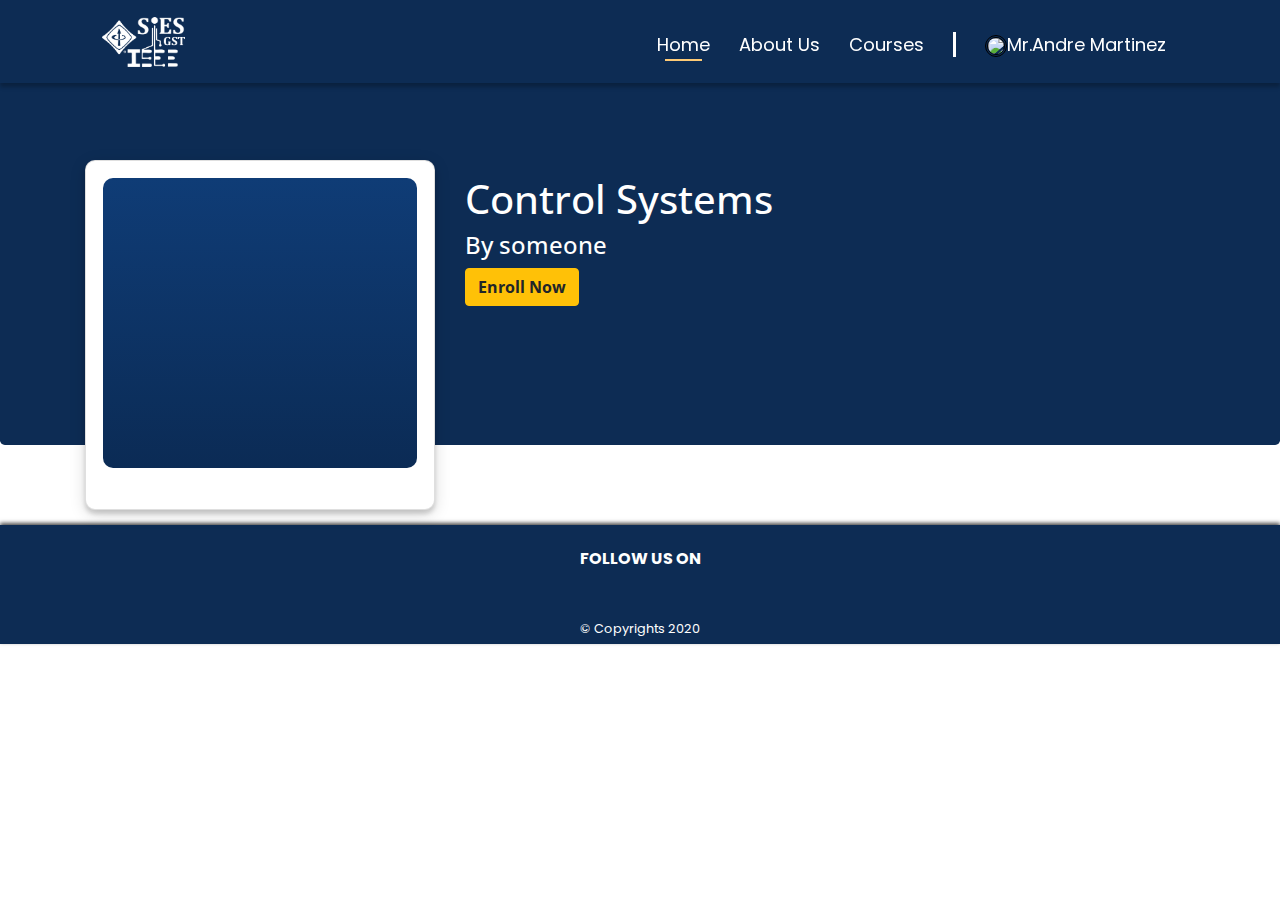
==== course_info.html @ b612dcad "navbar and header" ====
<!DOCTYPE html>
<html>
<head>
    <title>Welcome to IEEE SIESGST</title>

    <!-- Meta tag Keywords -->
    <meta name="viewport" content="width=device-width, initial-scale=1">
    <meta charset="UTF-8" />
    <meta name="description" content="Official website of IEEE student chapter of SIES GST, Navi Mumbai.">
    <meta name="keywords" content="IEEE, ieee, sies, gst, siesgst, official, student, website, home">
    <meta name="author" content="IEEE SIES GST Student Chapter">

    <!--whatsapp and fb-->
    <meta property="og:title" content="IEEE SIES GST" />
    <meta property="og:description" content="Official website of IEEE student chapter of SIES GST, Navi Mumbai." />
    <meta property="og:url" content="https://ieeesiesgst.co.in" />
    <meta property="og:type" content="website" />
    <meta property="og:image" content="https://ieeesiesgst.co.in/images/ieeeicon.png" />
    <meta property="og:image:type" content="image/png" />
    <meta property="og:image:width" content="512" />
    <meta property="og:image:height" content="512" />
    <meta property="og:image:alt" content="IEEE SIES GST" />

    <!--twitter-->
    <meta property="twitter:card" content="summary_large_image" />
    <meta property="twitter:title" content="IEEE SIES GST" />
    <meta property="twitter:description" content="Official website of IEEE student chapter of SIES GST, Navi Mumbai." />
    <meta property="twitter:image" content="https://ieeesiesgst.co.in/images/ieeeicon.png" />

    <!-- Chrome, Firefox OS and Opera -->
    <meta name="theme-color" content="#000">
    <!-- Windows Phone -->
    <meta name="msapplication-navbutton-color" content="#000">
    <!-- iOS Safari -->
    <meta name="apple-mobile-web-app-status-bar-style" content="#000">

    <!-- //Meta tag Keywords -->
    
    <!-- Bootstrap -->
    <!-- CSS only -->
    <link rel="stylesheet" href="https://stackpath.bootstrapcdn.com/bootstrap/4.5.2/css/bootstrap.min.css" integrity="sha384-JcKb8q3iqJ61gNV9KGb8thSsNjpSL0n8PARn9HuZOnIxN0hoP+VmmDGMN5t9UJ0Z" crossorigin="anonymous">

    <!-- JS, Popper.js, and jQuery -->
    <script src="https://code.jquery.com/jquery-3.5.1.min.js" integrity="sha256-9/aliU8dGd2tb6OSsuzixeV4y/faTqgFtohetphbbj0=" crossorigin="anonymous"></script>
    <script src="https://cdn.jsdelivr.net/npm/popper.js@1.16.1/dist/umd/popper.min.js" integrity="sha384-9/reFTGAW83EW2RDu2S0VKaIzap3H66lZH81PoYlFhbGU+6BZp6G7niu735Sk7lN" crossorigin="anonymous"></script>
    <script src="https://stackpath.bootstrapcdn.com/bootstrap/4.5.2/js/bootstrap.min.js" integrity="sha384-B4gt1jrGC7Jh4AgTPSdUtOBvfO8shuf57BaghqFfPlYxofvL8/KUEfYiJOMMV+rV" crossorigin="anonymous"></script>

    <!-- CSS -->
    <link rel="stylesheet" href="css/style.css">
    
    <!-- Google Fonts -->
    <link href="https://fonts.googleapis.com/css2?family=Open+Sans:ital,wght@0,300;0,400;0,600;0,700;1,300;1,400;1,600;1,700&family=Poppins:ital,wght@0,300;0,400;0,500;0,600;0,700;1,300;1,400;1,500;1,600;1,700&display=swap" rel="stylesheet">

    <!-- FontAwesome -->
    <link rel="stylesheet" href="https://use.fontawesome.com/releases/v5.14.0/css/all.css" integrity="sha384-HzLeBuhoNPvSl5KYnjx0BT+WB0QEEqLprO+NBkkk5gbc67FTaL7XIGa2w1L0Xbgc" crossorigin="anonymous">

    <link rel="shortcut icon" href="images/favicon.png">
    <link rel="icon" href="images/favicon.png">
    <link rel="apple-touch-icon" href="images/apple-touch-icon.png">


    <script type="text/javascript">
        
        function menu(){

            let x = document.getElementById("navbar");

            if(x.style.maxHeight == '60px' || x.style.maxHeight == '' || x.style.height == '60px'){
                x.style.maxHeight = " 1000px";
                document.getElementById('bar1').style.transform = 'rotate(-45deg) translate(-3px,7px)';
                document.getElementById('bar3').style.transform = 'rotate(45deg) translate(-3px,-7px)';
                document.getElementById('bar2').style.opacity = '0';
                document.getElementById('notnav').style.display = 'block';
                setTimeout(function() {
                    x.style.transition = '';
                    x.style.transition = '0.5s cubic-bezier(0, 1, 0, 1)';
                }, 500);
            }
            else
            {
                x.style.maxHeight = "60px";
                document.getElementById('bar1').style.transform = 'rotate(0deg) translate(0px,0px)';
                document.getElementById('bar3').style.transform = 'rotate(0deg) translate(0px,0px)';
                document.getElementById('bar2').style.opacity = '1';
                document.getElementById('notnav').style.display = 'none';
                setTimeout(function() {
                    x.style.transition = '';
                    x.style.transition = '1s ease-in;';
                }, 500);
            }
        }

        function navchange() {
            if(window.innerWidth > 850 && window.scrollY > 2)
            {
                document.getElementById('nav-logo-image').style.marginTop = '13px';
                document.getElementById('nav-logo-image').style.height = '44px';
                document.getElementById('navbar-ul').style.marginTop = '20px';
                document.getElementById('navbar').style.height = '70px';
            }

            else if(window.innerWidth > 850 && window.scrollY <= 2)
            {
                document.getElementById('nav-logo-image').style.marginTop = '17px';
                document.getElementById('nav-logo-image').style.height = '50px';
                document.getElementById('navbar-ul').style.marginTop = '29px';
                document.getElementById('navbar').style.height = '83px';
            }

            else
            {
                document.getElementById('nav-logo-image').style.marginTop = '10px';
                document.getElementById('nav-logo-image').style.height = '40px';
                document.getElementById('navbar-ul').style.marginTop = '60px';
                document.getElementById('navbar').style.height = 'auto';
            }
        }

    </script>
    

</head>
<body>

    
    <nav class="position-fixed topnav" id="navbar">

        <div class="nav-logo position-absolute">
            <a href="#"><img src="images/IEEE SIESGST_Certificate Logo Vector.png" class="nav-logo-img" id="nav-logo-image" alt=""></a>
        </div>

        <div class="toggle-bars position-absolute" onclick="menu();">
            <div class="bar-1 bar" id="bar1"></div>
            <div class="bar-2 bar" id="bar2"></div>
            <div class="bar-3 bar" id="bar3"></div>
        </div>

        <ul class="navbar-ul mb-0" id="navbar-ul">
            <a href="#" class="navbar-link">
                <li class="navbar-list active"><div class="navbar-link-text d-inline">Home</div></li>
            </a>
            <a href="#" class="navbar-link">
                <li class="navbar-list"><div class="navbar-link-text d-inline">About Us</div></li>
            </a>
            <a href="#" class="navbar-link">
                <li class="navbar-list"><div class="navbar-link-text d-inline">Courses</div></li>
            </a>
            <a href="#" class="navbar-link">
                <li><div class="navbar-link-text d-inline vl"></div></li>
            </a>
            <a href="#" class="navbar-link">
                <li><div class="navbar-link-text d-inline">
                  <img src="https://encrypted-tbn0.gstatic.com/images?q=tbn%3AANd9GcRTnzkDj_OvBuG3d4sueuTlFpYsJffnFhHHXA&usqp=CAU"
                  class="rounded-circle">Mr.Andre Martinez</div>
                </li>
            </a> 
        </ul>

    </nav>

    <header class="jumbotron">
        <div class="container">
            <div class="row row-header">
                <div class="col-sm-4 col-5">
                    <card class="card">
                        <div class="card-body"></div>
                    </card>
                </div>
                <div class="col-sm-8 col-7 content">
                    <h1>Control Systems</h1>
                    <h4>By someone</h4>
                    <button class="btn btn-warning"><strong>Enroll Now</strong></button>
                  </div>
            </div>
        </div>
    </header>
    <br>
    <br>

    <div id="notnav" class="position-fixed h-100 w-100" onclick="menu();"></div>




    


<!-- Footer -->

<footer class="footer">
  <div class="container">
      
    <h6 class="text-center text-white pt-4"><b>FOLLOW US ON</b></h6>  
    <div class="row  Footericons justify-content-center">
        <a href="#"><i class="footer-icons fab fa-linkedin mr-3"></i></a>
        <a href="#"><i class="footer-icons fab fa-youtube mr-3"></i></a>
        <a href="#"><i class="footer-icons fab fa-instagram mr-3"></i></a>
        <a href="#"><i class="footer-icons fab fa-facebook mr-3"></i></a>
        <a href="#"><i class="footer-icons fab fa-github mr-3"></i></a>
        
    </div>
    <div class="text-center pt-3 pb-1"><small class="text-white">&copy; Copyrights 2020</small></div>
</div>

 <!-- Code by Mrunal -->


</footer>

<!-- //Footer -->


<script>

window.onresize = function() {
    let x = document.getElementById("navbar");
    navchange();
    if(window.innerWidth > 850)
    {
        x.style.maxHeight = "1000px";
        document.getElementById('bar1').style.transform = 'rotate(0deg) translate(0px,0px)';
        document.getElementById('bar3').style.transform = 'rotate(0deg) translate(0px,0px)';
        document.getElementById('bar2').style.opacity = '1';
        document.getElementById('notnav').style.display = 'none';
    }
    else
    {
        x.style.maxHeight = "60px";
        document.getElementById('bar1').style.transform = 'rotate(0deg) translate(0px,0px)';
        document.getElementById('bar3').style.transform = 'rotate(0deg) translate(0px,0px)';
        document.getElementById('bar2').style.opacity = '1';
        document.getElementById('notnav').style.display = 'none';
    }
};

window.onscroll = function() {
    navchange();
}


</script>

</body>
</html>
---- css/style.css ----
body
{
	top: 0;
	left: 0;
	scroll-behavior: smooth;
	margin: 0;
	font-size: 100%;
	font-family: 'Poppins', sans-serif;
	background: #fff;
}

/*Navbar*/
  .topnav {
    height: 83px;
    top: 0;
    left: 0;
    background: #0D2C54;
    width: 100%;
    z-index: 1000;
    overflow: hidden;
    transition: 0.5s ease-in-out;
    font-family: 'Poppins', sans-serif;
    box-shadow: 0px 4px 4px rgba(0,0,0,0.25);
  }

  .nav-logo {
    left: 8%;
  }

  .nav-logo a:focus
  {
    outline: none;
    border: none;
  }

  .nav-logo-img {
    height: 50px;
    margin-top: 17px;
    width: auto;
    transition: 0.5s ease-in-out;
  }

  .toggle-bars {
    width: 25px;
    right: 8%;
    margin-top: 22px;
    display: none;
  }

  .bar {
    height: 2px;
    margin: 5px 0;
    width: 100%;
    background: #fff;
    transition: 0.7s;
  }

  .navbar-ul {
    text-decoration: none;
    list-style: none;
    float: right;
    margin-right: 8%;
    font-size: 18px;
    margin-top: 29px;
    transition: 0.5s ease-in-out;
  }

  .navbar-link {
    display: inline-block;
    padding: 2px 12px;
    color: #fff;
    text-decoration: none;
    position: relative;
  }

  .navbar-list
  {
    position: relative;
  }

  .navbar-link-text
  {
    position: relative;
  }

  #reg-link
  {
    background: #fdca76;
    color: #0D2C54;
    margin-left: 6px;
    padding: 2px 20px;
  }

  .navbar-link:hover, .navbar-link:focus {
    color: #fff;
    text-decoration: none;
  }

  .navbar-list .navbar-link-text:after
  {
    content: '';
    position: absolute;
    height: 2px;
    width: 70%;
    background: #fdca76;
    left: 15%;
    bottom: -4px;
    transform-origin: right;
    transform: scaleX(0);
    transition: transform 0.5s;
  }

  .navbar-list.active .navbar-link-text:after
  {
    content: '';
    position: absolute;
    height: 2px;
    width: 70%;
    background: #fdca76;
    left: 15%;
    bottom: -4px;
    transform-origin: right;
    transform: scaleX(1);
    transition: 0.5s;
  }

  .navbar-link:hover .navbar-list .navbar-link-text:after
  {
    content: '';
    position: absolute;
    height: 2px;
    width: 70%;
    background: #fdca76;
    left: 15%;
    bottom: -4px;
    transform-origin: left;
    transform: scaleX(1);
  }

  #reg-link:hover .navbar-list .navbar-link-text:after
  {
    content: '';
    position: absolute;
    height: 2px;
    width: 70%;
    background: #fdca76;
    left: 15%;
    bottom: -4px;
    transform-origin: right;
    transform: scaleX(0);
    transition: transform 0.5s;
  }

  @media (max-width: 850px)
  {
    .topnav {
      height: auto;
      max-height: 60px;
      transition: 1s ease-in;
    }

    .nav-logo-img {
      margin-top: 10px;
      height: 40px;
    }

    .toggle-bars {
      margin-top: 17px;
      display: block;
      cursor: pointer;
    }

    .navbar-ul {
      width: 100%;
      margin: 60px 0 0;
      padding: 0;
      text-align: center;
    }

    .navbar-link {
      display: block;
      margin: 5px 0;
    }

    #reg-link
    {
      margin: 6px 0 10px;
      margin-left: 0;
      color: #fff;
      background: #0D2C54;
    }

    .navbar-list
    {
      padding: 5px;
    }

    #reg-list
    {
      background: #fdca76;
      color: #0D2C54;
    }
  }


  #notnav
  {
    background: rgba(0,0,0,0.7);
    z-index: 999;
    display: none;
  }
  
  /* course_info navbar*/
  .vl {
    border-left: 3px solid #ffffff;
    height: 70px;
  }
  .rounded-circle {
      height: 40px;
      width: auto;
      transition: 0.5s ease-in-out;
      border: 3px black;
      border-style: double;
  }

  /*course_info header*/

  .jumbotron {
    background: url("C:/Users/hp/Desktop/Certi_frontend/certi-frontend/images/Hero.jpg"), #0D2C54;
    width: 100%;
    height: 445px;
    background-size: cover;
    background-position: center 80%;
    background-repeat: no-repeat;
    position: relative;
    font-family: 'Open Sans', sans-serif;
    color: #ffffff;
    padding-top: 90px;
  }
  .card {
    position: relative;
    width: 100%;
    height: 350px;
    left: 0px;
    top:70px;
    border-radius: 10px;
    background-color: #ffffff;
    box-shadow: 0px 4px 4px rgba(0,0,0,0.15),0px 4px 16px rgba(0,0,0,0.15);
    z-index: 1;
  }
  .card-body {
    position: absolute;
    width: 90%;
    height: 290px;
    left: 5%;
    top: 5%;
    border-radius: 10px;
    background: linear-gradient(180deg, #0F3C76 0%,#0B2B55 100%);
  }
  .content {
    top: 85px;
  }
  .content h4 {
    color: #ffffff;
  }
  /* HEADER */
  .header{
    background: url('../images/Hero.jpg'), #0D2C54;
    width: 100%;
    height: auto;
    background-size: cover;
    background-position: center 80%;
    background-repeat: no-repeat;
    position: relative;
    font-family: 'Open Sans', sans-serif;
    color: #ffffff;
    padding-top: 90px;
  } 
  .header h1{
    margin:0;
    font-weight: 700;
  }
  .header p{
    font-size: 18px;
    padding-bottom: 10px;
    font-weight: 400;
  }
  /* h4-get started button */
  .header h4{color:black;
    font-size: 18px;
    margin: 5px;
    padding: 5px;
  }
  .get-started{
    display: flex;
    width: fit-content;
    background-color: #ffffff;
    border-radius: 5px;
    cursor: pointer;
  }
  .fa-angle-right:before{
    font-size: 28px;
    padding: 5px 10px;
    font-weight: 600;
  }
  .yellow-button{
    background-color: #fdca76;
    border: none;
    border-radius: 0 5px 5px 0;
  }
  .yellow-button:focus
  {
    outline: none;
  }


  @media screen and (max-width: 991px){
    .header{
      background-position: center;
    }
    .jumbotron{
      background-position: center;
    }
  }

  @media screen and (max-width: 850px){
    .header{
      padding-top: 70px;
    }
    .jumbotron{
      padding-top: 70px;
    }
  }
  
  @media screen and (max-width: 560px){
    .header{
      background-position: 100%;
    }
    .jumbotron{
      background-position: 100%;
    }
  }

  @media screen and (max-width: 510px){
    .header{
      background-position: 76%;
    }
    .jumbotron{
      background-position: 76%;
    }
  }

  @media screen and (max-width: 415px){
    .header{
      background-position: 73%;
    }
    .jumbotron{
      background-position: 73%;
    }
  }

  @media screen and (max-width: 383px){
    .header{
      background-position: 70%;
    }
    .jumbotron{
      background-position: 70%;
    }
  }

  @media screen and (max-width: 353px){
    .header{
      background-position: 60%;
    }
    .jumbotron{
      background-position: 60%;
    }
  }


/*Navbar End*/

/*Our Courses*/

#home-courses
{
    background: url(../images/Courses_bg.jpg);
    background-repeat: no-repeat;
    background-size: cover;
}

@media(max-width: 830px)
{
    #home-courses
    {
        background-position: 100% 100%;
    }
}

@media(max-width: 715px)
{
    #home-courses
    {
        background-position: 70% 100%;
    }
}

.home-course-div
{
    width:100%;
    height: 280px;
    overflow: hidden;
}

.home-course-scroll 
{
    height:300px; /* 40px - more place for scrollbar, is hidden under parent box */
    white-space:nowrap;
    overflow-x: scroll;
    overflow-y: hidden;
  -webkit-overflow-scrolling:touch;
  scroll-behavior: smooth;
}

.home-course-card
{
    display:inline-block;
    width:250px;
    height:250px;
    background:#fff;
    box-shadow: 2px 4px 4px rgba(0,0,0,0.25), -1px -1px 4px rgba(0,0,0,0.25);
    border-radius: 5px;
    padding: 12px;
    overflow: hidden;
    cursor: pointer;
}

.home-course-scroll .home-course-card:first-child
{
    margin-left: 60px;
}

.home-course-scroll .home-course-card:last-child
{
    margin-right: 60px;
}

.home-course-card + .home-course-card
{
    margin-left:55px
}

.home-card-img
{
    width: 226px;
    height: 150px;
    border-radius: 3px;
}

@media(max-width: 767px)
{
    .home-course-card
    {
        transform: scale(0.9);
    }

    .home-course-card + .home-course-card
    {
        margin-left:0px
    }

    .home-course-scroll .home-course-card:first-child
    {
        margin-left: 20px;
    }

    .home-course-scroll .home-course-card:last-child
    {
        margin-right: 20px;
    }
}

@media(max-width: 576px)
{
    .home-course-scroll .home-course-card:first-child
    {
        margin-left: 0px;
    }

    .home-course-scroll .home-course-card:last-child
    {
        margin-right: 0px;
    }
}

.box-bg-home-courses
{
    position: relative;
    z-index: 1;
}

.box-bg-home-courses:before
{
    content: '';
    position: absolute;
    top: -35px;
    left: -30px;
    height: 120px;
    width: 180px;
    background: url('../images/Our_courses_boxes.svg');
    background-repeat: no-repeat;
    background-size: contain;
    z-index: -1;
    opacity: 0.9;
}

@media(max-width: 567px)
{
    .box-bg-home-courses:before
    {
        left: -15px;
    }
}

.home-course-button
{
  height: 56px;
  width: 56px;
  border-radius: 28px;
  padding: 0;
  border: 1px solid #0d2c54;
  color: #0d2c54;
  font-size: 25px;
  box-shadow: 0px 0px 10px #000;
  top: 90px;
  background: #fff;
  z-index: 20;
}

@media(max-width: 576px)
{
  .home-course-button
  {
    display: none;
  }
}

.home-course-button-left
{
  left: 30px;
  display: none;
}

.home-course-button-right
{
  right: 30px;
}

.home-view-courses
{
  outline: none;
  background: #0d2c54;
  border: none;
  border-radius: 0;
}

.home-view-courses:focus
{
  outline: none;
}


/*Our Courses End*/






/*Our Mission*/

#home-our-mission {
  background-color:#0B2B55;
  background-size: cover;
  width:100%;
}

.mission-para
{
  font-size: 17px;
  color: #fff;
}

@media(max-width: 767px)
{
  .mission-para
  {
    font-size: 14px;
  }
}

.hr-p{
  height: 3px;
  margin-top: 18px;
  width: 107px;
    background: #FDCA76;
}

/*Our Mission End*/

/*Form*/
#home-form {
  width:100%;
  background-image: url("../images/Contact_bg.jpg");
  background-repeat: no-repeat;
  /*background-image: url("../Images/Contact_bg.jpg"), url("../Images/Our_courses_boxes.svg");
  background-position: left top,right top;
  background-repeat: no-repeat, no-repeat;*/
}

.suggest-txt{
  font-size:16px;
  width: 100%;
  padding: 12px 20px;
  margin: 5px 0;
  box-sizing: border-box;
  border-radius: 4px;
  resize: none;
  border: 1px solid #ccc;
}

.suggest-txt:focus
{
  box-shadow: 0px 0px 3px #0d2c54;
  outline: none;
}

.home-form-input-t{
  width: 100%;
  padding: 12px 20px;
  margin: 5px 0;
  display: inline-block;
  border: 1px solid #ccc;
  border-radius: 4px;
  box-sizing: border-box;
  font-size: 16px;
}

.home-form-input-t:focus
{
  box-shadow: 0px 0px 3px #0d2c54;
  outline: none;
}

.home-form-input-s{
 width: 27%;
  background-color: #0F3C76;
  color: white;
  margin: 8px 0;
  border: none;
  border-radius: 4px;
  cursor: pointer;
  font-size: 16px;
}


.box-bg-home-contact
{
    position: relative;
    z-index: 1;
}

.box-bg-home-contact:before
{
    content: '';
    position: absolute;
    top: -30px;
    right: -40px;
    height: 120px;
    width: 180px;
    background: url('../images/Our_courses_boxes.svg');
    background-repeat: no-repeat;
    background-size: contain;
    z-index: -1;
    opacity: 0.9;
    transform: scaleX(-1);
}

@media(max-width: 567px)
{
    .box-bg-home-contact:before
    {
        right: -15px;
    }
}
/*Form End*/

/*Footer start*/
.footer{
    background-color: #0D2C54;
    box-shadow: 0px -2px 4px rgba(0,0,0,0.7);
}

.footer-icons
{
  padding-left: 5px;
  padding-right: 5px;
  width: 10px;
  color: #fdca76;
  transition: 0.3s;
}
.footer-icons:hover{
  opacity: 0.7;
}  

/*Footer end*/

/*Profile-Courses*/

 .profile_pic {
     height: 550px;
     background-color: #0D2C54;
     background-image: url('bg.jpg');
     padding-top: 120px;
     background-size: cover;
    background-position: center 100%;
    background-repeat: no-repeat;
    position: relative;
    
     }

     .pp{
      background-image: url('pp.jpg');
      width:200px;
      height: 200px;
      border-radius: 50%;
      border: 3px solid black;
      box-shadow:0 0 10px black;
      background-size: cover;
     background-position: center 100%;
     background-repeat: no-repeat;
     position: relative;
      }

    .pp:before{
      position: absolute;
      content: '';
      height: calc(100% + 26px);
      width: calc(100% + 26px);
      border: 3px dashed white;
      top: -13px;
      left: -13px;
      border-radius: inherit;
    }

    .pp_name{
      text-align: center;
      color: white;
      font-size: 24px;
    }
   
     h4{
       color: black;
     }

/*Profile-Courses End*/


/*login-page Start*/
.login
{
  background: url("../images/login.jpg"), #0D2C54;
    width: 100%;
    height: auto;
    background-size: cover;
    background-repeat: no-repeat;
    font-family: 'Open Sans', sans-serif;
    color: #000;
    padding-top: 90px;
}

@media(max-width: 767px)
{
  .login
  {
    padding-top: 70px;
  }
}

@media(min-height: 728px)
{
  .login
  {
    padding-top:  100px;
    height: 88vh;
  }
}

@media(min-height: 728px)
{
  .login
  {
    height: 95vh;
  }
}

.forgot-pw{
  float: right;
  color: #000;
}

.login-form-input-s{
  font-weight: 600;
    width: 50%;
    background-color: #fdca76;
    color: #0d2c54;
    border: none;
    border-radius: 4px;
    font-size: 16px;
}

.cont-google{
  width: 100%;
  font-weight: 600;
  background-color: #fff;
  padding: 14px 20px;
  border: 1px solid #000;
  box-sizing: border-box;
  font-size: 16px;
}

.register-button{
  width: 100%;
  background-color: #fbdeae;
  font-weight: 600;
  color:#000;
  padding: 14px 20px;
  border: 1px solid #000;
  font-size: 16px;
  text-align: center;
}

.regnow{
    color: #0c2c53;
    text-decoration: none;
    font-weight: 600;
}

.google-signin
{
  height: 16px;
  width: auto;
  margin-top: -3px;
  padding-right: 5px;
}

.outer-box{
  background-color:#fff;
  border-radius:18px;
}

.inner-box{
  border-radius: 18px;
    border: 1px solid #fbca76;
}
.login-square{
  height: 308px;
    margin-top: 118px;
    margin-left: 89px;
}

/*login page End*/

/*Register start*/
.register{
  background: url("../images/login.jpg"), #0D2C54;
    width: 100%;
    height: auto;
    background-size: cover;
    background-repeat: no-repeat;
    font-family: 'Open Sans', sans-serif;
    color: #fff;
    padding-top: 90px;
}
.outer-box-reg{
  border-radius:18px;
background-color: #0c2c53
}
/*Register end */








/*Course info page start*/








/*//Course info page start*/
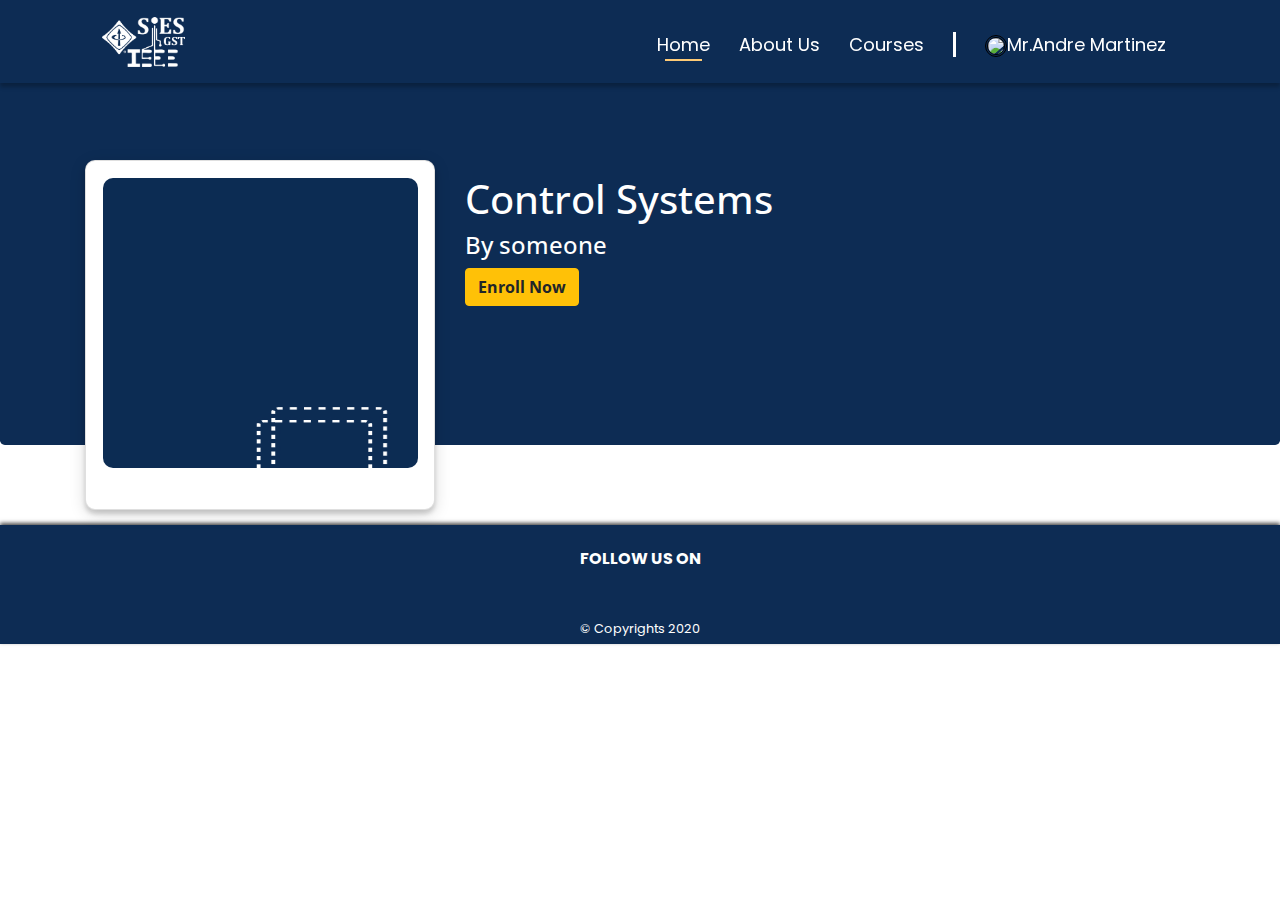
==== commit 7d053a6e: "image and responsive" ====
--- a/course_info.html
+++ b/course_info.html
@@ -161,12 +161,12 @@
     <header class="jumbotron">
         <div class="container">
             <div class="row row-header">
-                <div class="col-sm-4 col-5">
+                <div class="col-sm-7 col-md-6 col-xl-4 col-12">
                     <card class="card">
-                        <div class="card-body"></div>
+                        <div class="card-body"><img src="images/Mobile_bg.jpg"></div>
                     </card>
                 </div>
-                <div class="col-sm-8 col-7 content">
+                <div class="col-sm-5 col-xl-8 col-md-6 col-12 content">
                     <h1>Control Systems</h1>
                     <h4>By someone</h4>
                     <button class="btn btn-warning"><strong>Enroll Now</strong></button>
--- a/css/style.css
+++ b/css/style.css
@@ -239,7 +239,7 @@
   }
   .card {
     position: relative;
-    width: 100%;
+    width: 350px;
     height: 350px;
     left: 0px;
     top:70px;
@@ -248,14 +248,13 @@
     box-shadow: 0px 4px 4px rgba(0,0,0,0.15),0px 4px 16px rgba(0,0,0,0.15);
     z-index: 1;
   }
-  .card-body {
+  .card-body img {
     position: absolute;
-    width: 90%;
+    width: 315px;
     height: 290px;
     left: 5%;
     top: 5%;
     border-radius: 10px;
-    background: linear-gradient(180deg, #0F3C76 0%,#0B2B55 100%);
   }
   .content {
     top: 85px;
@@ -319,7 +318,17 @@
       background-position: center;
     }
     .jumbotron{
-      background-position: center;
+      padding-top: 70px;
+      height: 450px;
+    }
+    .card {
+      height: 300px;
+      width: 310px;
+      top: 70px;
+    }
+    .card-body img{
+      height: 270px;
+      width: 280px;
     }
   }
 
@@ -329,15 +338,95 @@
     }
     .jumbotron{
       padding-top: 70px;
-    }
-  }
-  
+      height: 450px;
+    }
+    .card {
+      height: 260px;
+      width: 270px;
+      top: 70px;
+    }
+    .card-body img{
+      height: 230px;
+      width: 240px;
+    }
+  }
+  @media screen and (max-width: 760px){
+    .jumbotron{
+      padding-top: 70px;
+      height: 450px;
+    }
+    .card {
+      height: 250px;
+      width: 260px;
+      top: 70px;
+    }
+    .card-body img{
+      height: 220px;
+      width: 230px;
+    }
+  }
+  @media screen and (max-width: 660px){
+    .jumbotron{
+      padding-top: 70px;
+      height: 450px;
+    }
+    .card {
+      height: 230px;
+      width: 240px;
+      top: 70px;
+    }
+    .card-body img{
+      height: 205px;
+      width: 213px;
+    }
+  }
+  @media screen and (max-width: 600px){
+    .jumbotron{
+      padding-top: 70px;
+      height: 450px;
+    }
+    .card {
+      height: 230px;
+      width: 240px;
+      top: 70px;
+    }
+    .card-body img{
+      height: 205px;
+      width: 213px;
+    }
+  }
+  @media screen and (max-width: 575px){
+    .jumbotron{
+      padding-top: 70px;
+      height: 550px;
+    }
+    .card {
+      height: 230px;
+      width: 240px;
+      top: 70px;
+    }
+    .card-body img{
+      height: 205px;
+      width: 213px;
+    }
+  }
   @media screen and (max-width: 560px){
     .header{
       background-position: 100%;
     }
     .jumbotron{
-      background-position: 100%;
+      background-position: 70%;
+      padding-top: 70px;
+      height: 550px;
+    }
+    .card {
+      height: 220px;
+      width: 230px;
+      top: 30px;
+    }
+    .card-body img{
+      height: 193px;
+      width: 203px;
     }
   }
 
@@ -345,9 +434,6 @@
     .header{
       background-position: 76%;
     }
-    .jumbotron{
-      background-position: 76%;
-    }
   }
 
   @media screen and (max-width: 415px){
@@ -355,7 +441,18 @@
       background-position: 73%;
     }
     .jumbotron{
-      background-position: 73%;
+      background-position: 70%;
+      padding-top: 70px;
+      height: 550px;
+    }
+    .card {
+      height: 210px;
+      width: 220px;
+      top: 30px;
+    }
+    .card-body img{
+      height: 183px;
+      width: 193px;
     }
   }
 
@@ -365,6 +462,17 @@
     }
     .jumbotron{
       background-position: 70%;
+      padding-top: 70px;
+      height: 550px;
+    }
+    .card {
+      height: 200px;
+      width: 210px;
+      top: 30px;
+    }
+    .card-body img{
+      height: 173px;
+      width: 183px;
     }
   }
 
@@ -374,6 +482,17 @@
     }
     .jumbotron{
       background-position: 60%;
+      padding-top: 70px;
+      height: 550px;
+    }
+    .card {
+      height: 200px;
+      width: 210px;
+      top: 30px;
+    }
+    .card-body img{
+      height: 173px;
+      width: 183px;
     }
   }
 
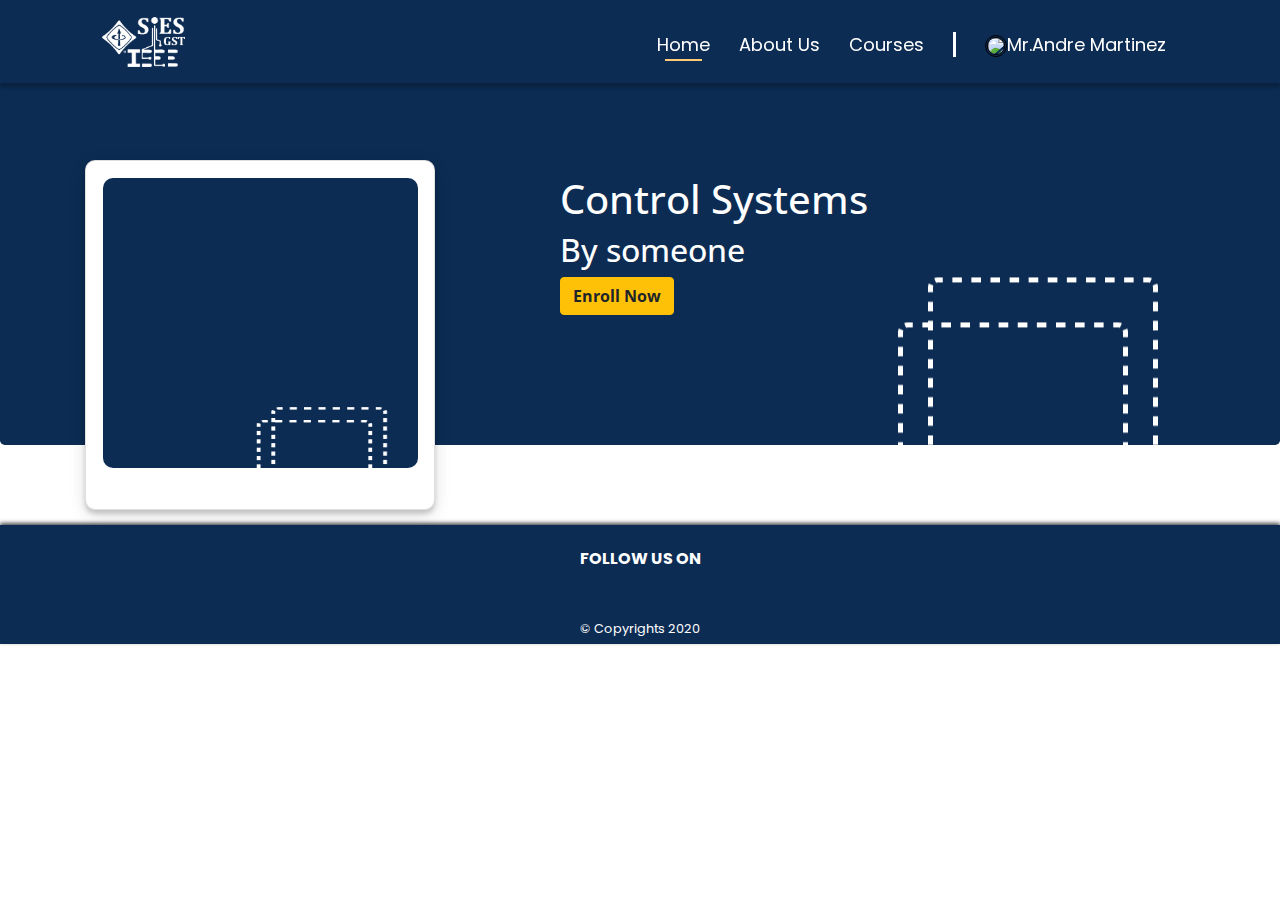
==== commit 0602f30d: "added spacing" ====
--- a/course_info.html
+++ b/course_info.html
@@ -161,14 +161,14 @@
     <header class="jumbotron">
         <div class="container">
             <div class="row row-header">
-                <div class="col-sm-7 col-md-6 col-xl-4 col-12">
+                <div class="col-sm-7 col-md-6 col-xl-5 col-l-5 col-12">
                     <card class="card">
                         <div class="card-body"><img src="images/Mobile_bg.jpg"></div>
                     </card>
                 </div>
-                <div class="col-sm-5 col-xl-8 col-md-6 col-12 content">
+                <div class="col-sm-5 col-xl-7 col-md-6 col-12 col-l-7 content">
                     <h1>Control Systems</h1>
-                    <h4>By someone</h4>
+                    <h2>By someone</h2>
                     <button class="btn btn-warning"><strong>Enroll Now</strong></button>
                   </div>
             </div>
--- a/css/style.css
+++ b/css/style.css
@@ -226,7 +226,7 @@
   /*course_info header*/
 
   .jumbotron {
-    background: url("C:/Users/hp/Desktop/Certi_frontend/certi-frontend/images/Hero.jpg"), #0D2C54;
+    background: url("../images/Hero.jpg"), #0D2C54;
     width: 100%;
     height: 445px;
     background-size: cover;
@@ -330,6 +330,9 @@
       height: 270px;
       width: 280px;
     }
+    .content{
+      left: 35px;
+    }
   }
 
   @media screen and (max-width: 850px){
@@ -395,19 +398,22 @@
       width: 213px;
     }
   }
-  @media screen and (max-width: 575px){
+  @media screen and (max-width: 575.5px){
     .jumbotron{
       padding-top: 70px;
-      height: 550px;
+      height: 533px;
     }
     .card {
       height: 230px;
       width: 240px;
-      top: 70px;
+      top: 30px;
     }
     .card-body img{
       height: 205px;
       width: 213px;
+    }
+    .content{
+      left: 0px;
     }
   }
   @media screen and (max-width: 560px){
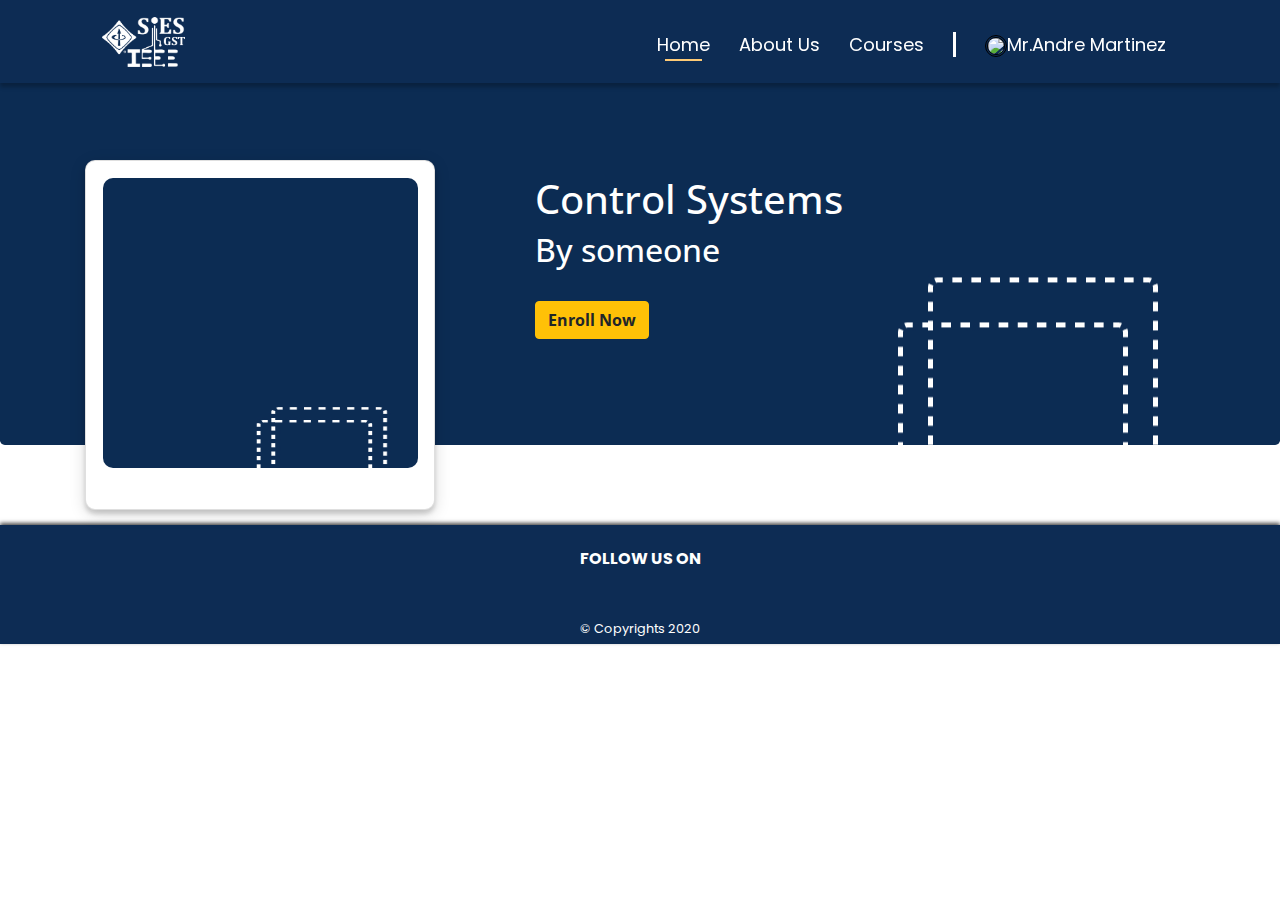
==== commit 63ce2c23: "removed some space" ====
--- a/course_info.html
+++ b/course_info.html
@@ -161,14 +161,15 @@
     <header class="jumbotron">
         <div class="container">
             <div class="row row-header">
-                <div class="col-sm-7 col-md-6 col-xl-5 col-l-5 col-12">
+                <div class="col-12 col-sm-7 col-md-6 col-xl-5 col-l-5 ">
                     <card class="card">
                         <div class="card-body"><img src="images/Mobile_bg.jpg"></div>
                     </card>
                 </div>
-                <div class="col-sm-5 col-xl-7 col-md-6 col-12 col-l-7 content">
+                <div class="col-12 col-sm-5 col-md-6 col-xl-7 col-l-7 content">
                     <h1>Control Systems</h1>
                     <h2>By someone</h2>
+                    <br class="d-none d-sm-block">
                     <button class="btn btn-warning"><strong>Enroll Now</strong></button>
                   </div>
             </div>
--- a/css/style.css
+++ b/css/style.css
@@ -258,9 +258,13 @@
   }
   .content {
     top: 85px;
+    left: -25px;
   }
   .content h4 {
     color: #ffffff;
+  }
+  .btn-warning strong{
+    top: 20px;
   }
   /* HEADER */
   .header{
@@ -331,7 +335,7 @@
       width: 280px;
     }
     .content{
-      left: 35px;
+      left: 23px;
     }
   }
 
@@ -352,6 +356,9 @@
       height: 230px;
       width: 240px;
     }
+    .content{
+      left: -5px;
+    }
   }
   @media screen and (max-width: 760px){
     .jumbotron{
@@ -382,6 +389,7 @@
       height: 205px;
       width: 213px;
     }
+    
   }
   @media screen and (max-width: 600px){
     .jumbotron{
@@ -479,6 +487,9 @@
     .card-body img{
       height: 173px;
       width: 183px;
+    }
+    .content{
+      left: 0px;
     }
   }
 
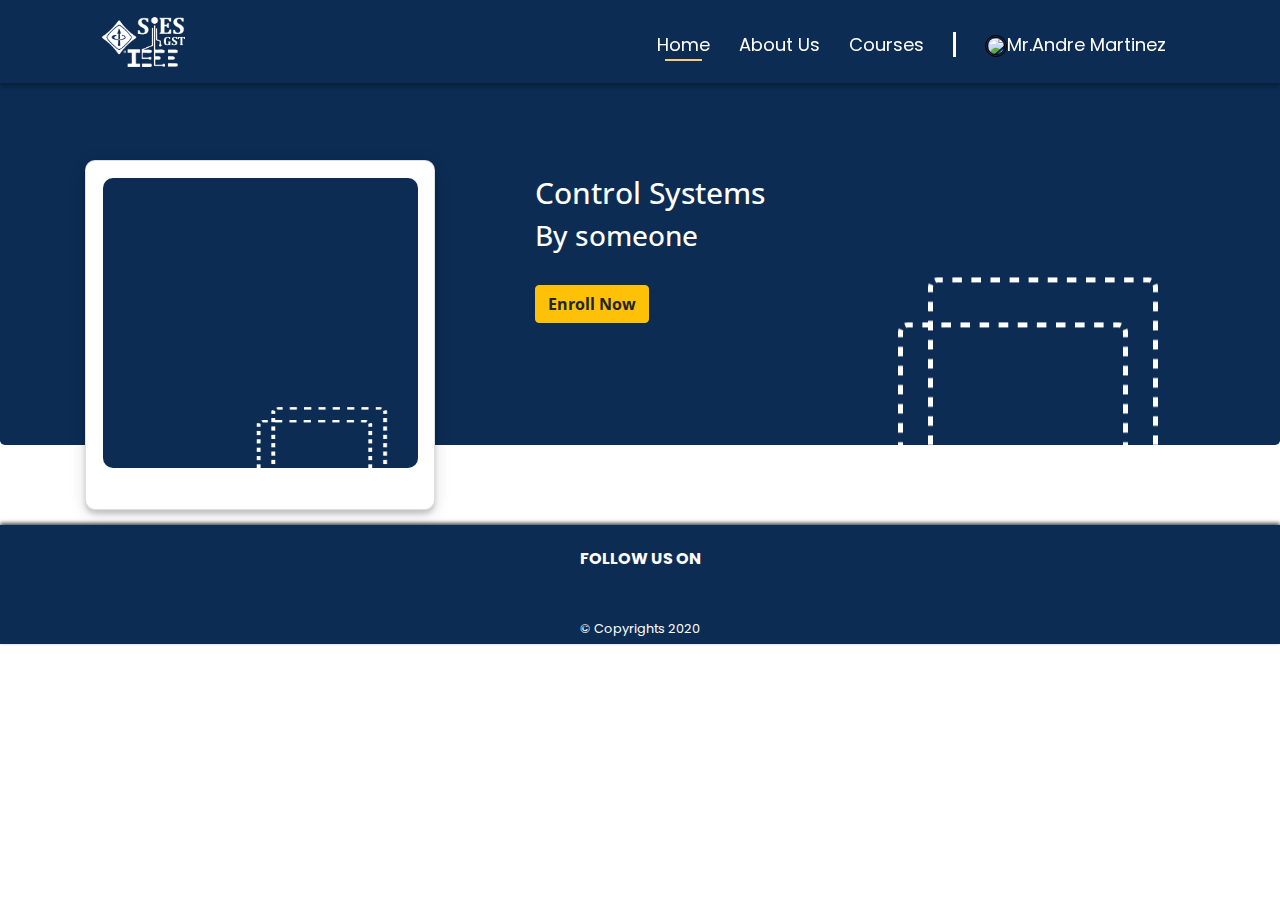
==== commit d36295d5: "unique class name-reduce fontsize" ====
--- a/course_info.html
+++ b/course_info.html
@@ -158,19 +158,19 @@
 
     </nav>
 
-    <header class="jumbotron">
+    <header class="jumbotron CourseHead">
         <div class="container">
             <div class="row row-header">
                 <div class="col-12 col-sm-7 col-md-6 col-xl-5 col-l-5 ">
-                    <card class="card">
-                        <div class="card-body"><img src="images/Mobile_bg.jpg"></div>
+                    <card class="card CourseCard">
+                        <div class="card-body"><img id="CourseImage" src="images/Mobile_bg.jpg"></div>
                     </card>
                 </div>
                 <div class="col-12 col-sm-5 col-md-6 col-xl-7 col-l-7 content">
-                    <h1>Control Systems</h1>
-                    <h2>By someone</h2>
+                    <h1 id="CourseName">Control Systems</h1>
+                    <h3 id="Author">By someone</h3>
                     <br class="d-none d-sm-block">
-                    <button class="btn btn-warning"><strong>Enroll Now</strong></button>
+                    <button class="btn btn-warning" id="enrollbtn"><strong>Enroll Now</strong></button>
                   </div>
             </div>
         </div>
--- a/css/style.css
+++ b/css/style.css
@@ -225,7 +225,7 @@
 
   /*course_info header*/
 
-  .jumbotron {
+  .CourseHead {
     background: url("../images/Hero.jpg"), #0D2C54;
     width: 100%;
     height: 445px;
@@ -237,7 +237,7 @@
     color: #ffffff;
     padding-top: 90px;
   }
-  .card {
+  .CourseCard {
     position: relative;
     width: 350px;
     height: 350px;
@@ -248,7 +248,7 @@
     box-shadow: 0px 4px 4px rgba(0,0,0,0.15),0px 4px 16px rgba(0,0,0,0.15);
     z-index: 1;
   }
-  .card-body img {
+  #CourseImage {
     position: absolute;
     width: 315px;
     height: 290px;
@@ -260,12 +260,189 @@
     top: 85px;
     left: -25px;
   }
-  .content h4 {
+  #Author{
     color: #ffffff;
   }
-  .btn-warning strong{
+  #CourseName{
+    font-size: 30px;
+  }
+  #enrollbtn{
     top: 20px;
   }
+
+  @media screen and (max-width: 991px){
+    .CourseHead{
+      padding-top: 70px;
+      height: 450px;
+    }
+    .CourseCard {
+      height: 300px;
+      width: 310px;
+      top: 70px;
+    }
+    #CourseImage{
+      height: 270px;
+      width: 280px;
+    }
+    .content{
+      left: 23px;
+    }
+  }
+
+  @media screen and (max-width: 850px){
+    .CourseHead{
+      padding-top: 70px;
+      height: 450px;
+    }
+    .CourseCard {
+      height: 260px;
+      width: 270px;
+      top: 70px;
+    }
+    #CourseImage{
+      height: 230px;
+      width: 240px;
+    }
+    .content{
+      left: -5px;
+    }
+  }
+  @media screen and (max-width: 760px){
+    .CourseHead{
+      padding-top: 70px;
+      height: 450px;
+    }
+    .CourseCard{
+      height: 250px;
+      width: 260px;
+      top: 70px;
+    }
+    #CourseImage{
+      height: 220px;
+      width: 230px;
+    }
+  }
+  @media screen and (max-width: 660px){
+    .CourseHead{
+      padding-top: 70px;
+      height: 450px;
+    }
+    .CourseCard {
+      height: 230px;
+      width: 240px;
+      top: 70px;
+    }
+    #CourseImage{
+      height: 205px;
+      width: 213px;
+    }
+    
+  }
+  @media screen and (max-width: 600px){
+    .CourseHead{
+      padding-top: 70px;
+      height: 450px;
+    }
+    .CourseCard {
+      height: 230px;
+      width: 240px;
+      top: 70px;
+    }
+    #CourseImage{
+      height: 205px;
+      width: 213px;
+    }
+  }
+  @media screen and (max-width: 575.5px){
+    .CourseHead{
+      padding-top: 70px;
+      height: 533px;
+    }
+    .CourseCard {
+      height: 230px;
+      width: 240px;
+      top: 30px;
+    }
+    #CourseImage{
+      height: 205px;
+      width: 213px;
+    }
+    .content{
+      left: 0px;
+    }
+  }
+  @media screen and (max-width: 560px){
+    .CourseHead{
+      background-position: 70%;
+      padding-top: 70px;
+      height: 550px;
+    }
+    .CourseCard  {
+      height: 220px;
+      width: 230px;
+      top: 30px;
+    }
+    #CourseImage{
+      height: 193px;
+      width: 203px;
+    }
+  }
+
+  @media screen and (max-width: 415px){
+    .CourseHead{
+      background-position: 70%;
+      padding-top: 70px;
+      height: 550px;
+    }
+    .CourseCard {
+      height: 210px;
+      width: 220px;
+      top: 30px;
+    }
+    #CourseImage{
+      height: 183px;
+      width: 193px;
+    }
+  }
+
+  @media screen and (max-width: 383px){
+    .CourseHead{
+      background-position: 70%;
+      padding-top: 70px;
+      height: 550px;
+    }
+    .CourseCard {
+      height: 200px;
+      width: 210px;
+      top: 30px;
+    }
+    #CourseImage{
+      height: 173px;
+      width: 183px;
+    }
+    .content{
+      left: 0px;
+    }
+  }
+
+  @media screen and (max-width: 353px){
+    .CourseHead{
+      background-position: 60%;
+      padding-top: 70px;
+      height: 550px;
+    }
+    .CourseCard{
+      height: 200px;
+      width: 210px;
+      top: 30px;
+    }
+    #CourseImage{
+      height: 173px;
+      width: 183px;
+    }
+  }
+
+
   /* HEADER */
   .header{
     background: url('../images/Hero.jpg'), #0D2C54;
@@ -288,6 +465,7 @@
     padding-bottom: 10px;
     font-weight: 400;
   }
+
   /* h4-get started button */
   .header h4{color:black;
     font-size: 18px;
@@ -321,127 +499,17 @@
     .header{
       background-position: center;
     }
-    .jumbotron{
-      padding-top: 70px;
-      height: 450px;
-    }
-    .card {
-      height: 300px;
-      width: 310px;
-      top: 70px;
-    }
-    .card-body img{
-      height: 270px;
-      width: 280px;
-    }
-    .content{
-      left: 23px;
-    }
   }
 
   @media screen and (max-width: 850px){
     .header{
       padding-top: 70px;
     }
-    .jumbotron{
-      padding-top: 70px;
-      height: 450px;
-    }
-    .card {
-      height: 260px;
-      width: 270px;
-      top: 70px;
-    }
-    .card-body img{
-      height: 230px;
-      width: 240px;
-    }
-    .content{
-      left: -5px;
-    }
-  }
-  @media screen and (max-width: 760px){
-    .jumbotron{
-      padding-top: 70px;
-      height: 450px;
-    }
-    .card {
-      height: 250px;
-      width: 260px;
-      top: 70px;
-    }
-    .card-body img{
-      height: 220px;
-      width: 230px;
-    }
-  }
-  @media screen and (max-width: 660px){
-    .jumbotron{
-      padding-top: 70px;
-      height: 450px;
-    }
-    .card {
-      height: 230px;
-      width: 240px;
-      top: 70px;
-    }
-    .card-body img{
-      height: 205px;
-      width: 213px;
-    }
-    
-  }
-  @media screen and (max-width: 600px){
-    .jumbotron{
-      padding-top: 70px;
-      height: 450px;
-    }
-    .card {
-      height: 230px;
-      width: 240px;
-      top: 70px;
-    }
-    .card-body img{
-      height: 205px;
-      width: 213px;
-    }
-  }
-  @media screen and (max-width: 575.5px){
-    .jumbotron{
-      padding-top: 70px;
-      height: 533px;
-    }
-    .card {
-      height: 230px;
-      width: 240px;
-      top: 30px;
-    }
-    .card-body img{
-      height: 205px;
-      width: 213px;
-    }
-    .content{
-      left: 0px;
-    }
   }
   @media screen and (max-width: 560px){
     .header{
       background-position: 100%;
     }
-    .jumbotron{
-      background-position: 70%;
-      padding-top: 70px;
-      height: 550px;
-    }
-    .card {
-      height: 220px;
-      width: 230px;
-      top: 30px;
-    }
-    .card-body img{
-      height: 193px;
-      width: 203px;
-    }
   }
 
   @media screen and (max-width: 510px){
@@ -454,62 +522,17 @@
     .header{
       background-position: 73%;
     }
-    .jumbotron{
-      background-position: 70%;
-      padding-top: 70px;
-      height: 550px;
-    }
-    .card {
-      height: 210px;
-      width: 220px;
-      top: 30px;
-    }
-    .card-body img{
-      height: 183px;
-      width: 193px;
-    }
   }
 
   @media screen and (max-width: 383px){
     .header{
       background-position: 70%;
     }
-    .jumbotron{
-      background-position: 70%;
-      padding-top: 70px;
-      height: 550px;
-    }
-    .card {
-      height: 200px;
-      width: 210px;
-      top: 30px;
-    }
-    .card-body img{
-      height: 173px;
-      width: 183px;
-    }
-    .content{
-      left: 0px;
-    }
   }
 
   @media screen and (max-width: 353px){
     .header{
       background-position: 60%;
-    }
-    .jumbotron{
-      background-position: 60%;
-      padding-top: 70px;
-      height: 550px;
-    }
-    .card {
-      height: 200px;
-      width: 210px;
-      top: 30px;
-    }
-    .card-body img{
-      height: 173px;
-      width: 183px;
     }
   }
 
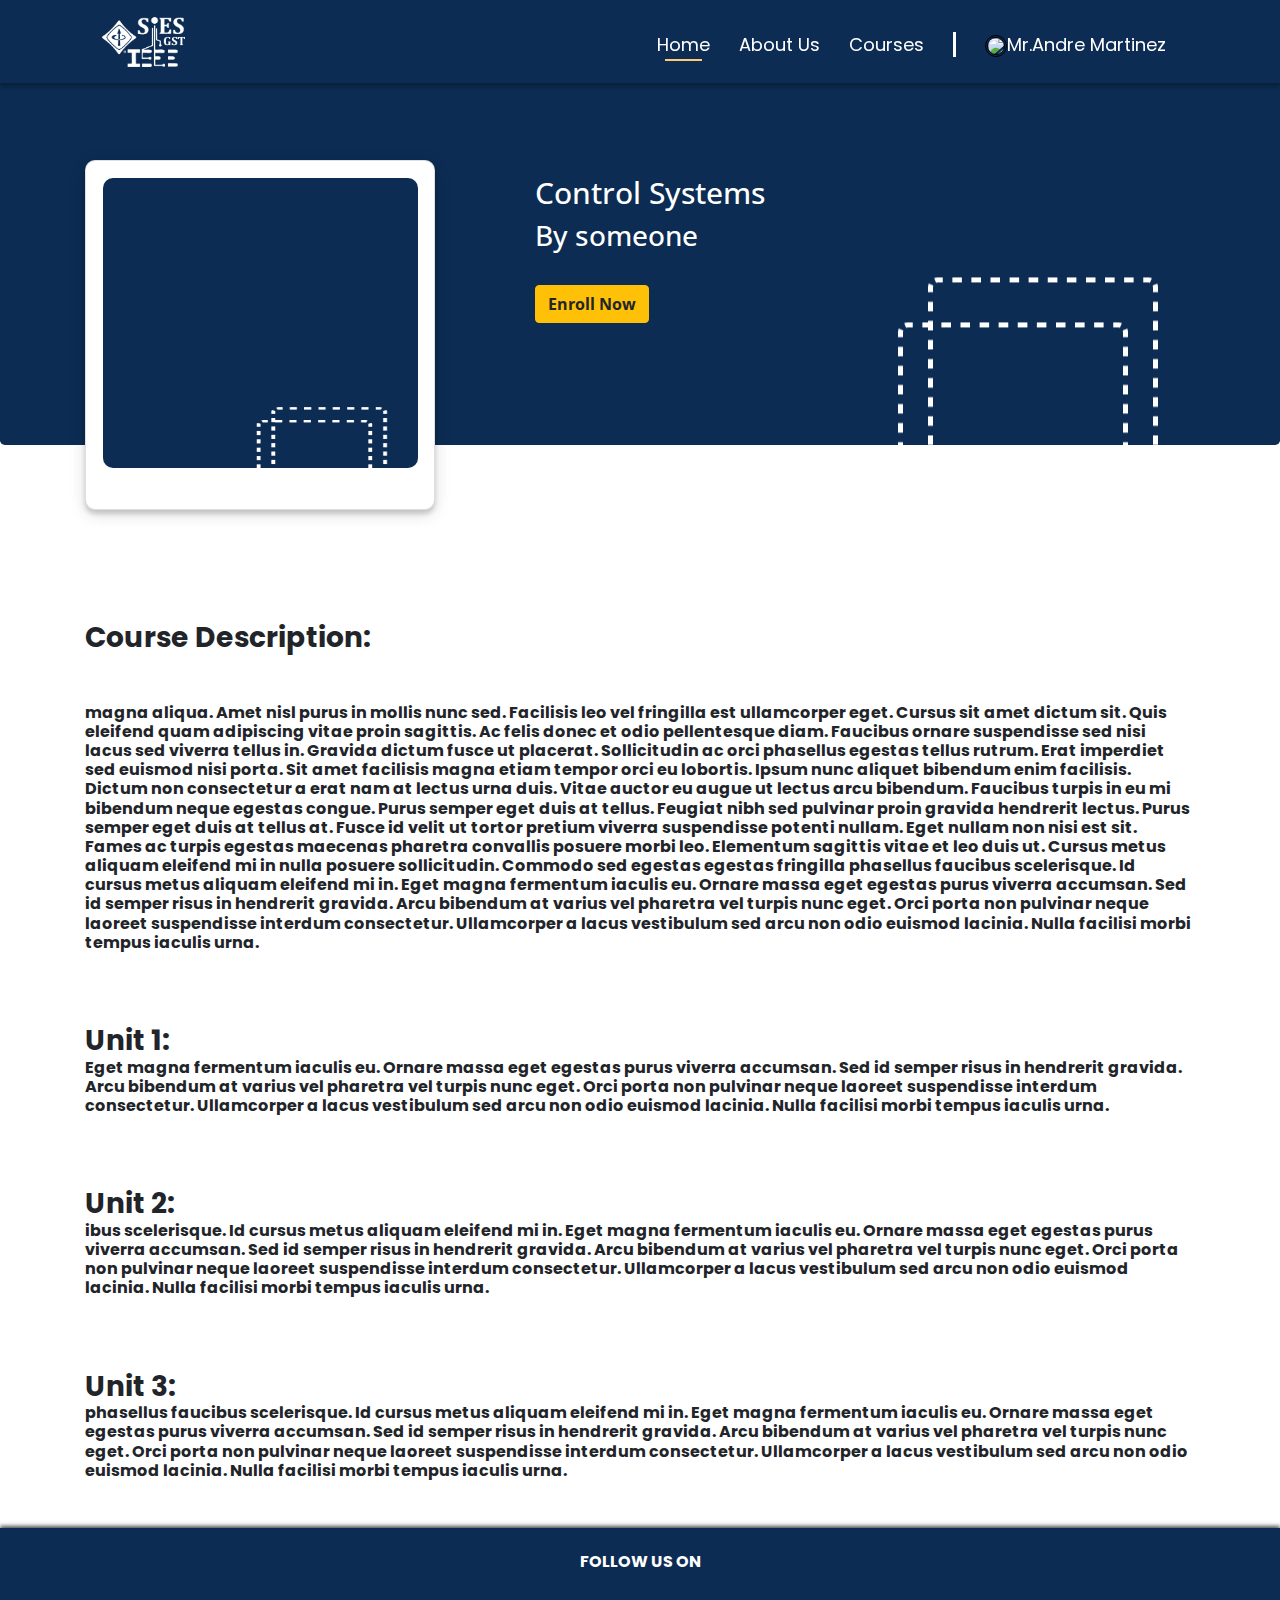
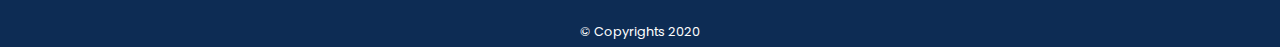
==== commit c7de2240: "Update course_info.html" ====
--- a/course_info.html
+++ b/course_info.html
@@ -179,8 +179,63 @@
     <br>
 
     <div id="notnav" class="position-fixed h-100 w-100" onclick="menu();"></div>
-
-
+    <br>
+    <br>
+    <br> 
+    <div id="courseinfo">
+    <div class="container">
+    <div class="courseinfo-card-desc mb-5">
+        
+        <div class="courseinfo-name pt-4">
+            <h3 class="mb-0"><b>Course Description:</b></h3>
+            <br>
+        </div>
+        <br>
+        <div class="courseinfo-text">
+            <h6><b>
+                 magna aliqua. Amet nisl purus in mollis nunc sed. Facilisis leo vel fringilla est ullamcorper eget. Cursus sit amet dictum sit. Quis eleifend quam adipiscing vitae proin sagittis. Ac felis donec et odio pellentesque diam. Faucibus ornare suspendisse sed nisi lacus sed viverra tellus in. Gravida dictum fusce ut placerat. Sollicitudin ac orci phasellus egestas tellus rutrum. Erat imperdiet sed euismod nisi porta. Sit amet facilisis magna etiam tempor orci eu lobortis. Ipsum nunc aliquet bibendum enim facilisis. Dictum non consectetur a erat nam at lectus urna duis. Vitae auctor eu augue ut lectus arcu bibendum. Faucibus turpis in eu mi bibendum neque egestas congue. Purus semper eget duis at tellus. Feugiat nibh sed pulvinar proin gravida hendrerit lectus. Purus semper eget duis at tellus at.
+
+Fusce id velit ut tortor pretium viverra suspendisse potenti nullam. Eget nullam non nisi est sit. Fames ac turpis egestas maecenas pharetra convallis posuere morbi leo. Elementum sagittis vitae et leo duis ut. Cursus metus aliquam eleifend mi in nulla posuere sollicitudin. Commodo sed egestas egestas fringilla phasellus faucibus scelerisque. Id cursus metus aliquam eleifend mi in. Eget magna fermentum iaculis eu. Ornare massa eget egestas purus viverra accumsan. Sed id semper risus in hendrerit gravida. Arcu bibendum at varius vel pharetra vel turpis nunc eget. Orci porta non pulvinar neque laoreet suspendisse interdum consectetur. Ullamcorper a lacus vestibulum sed arcu non odio euismod lacinia. Nulla facilisi morbi tempus iaculis urna.
+</b>  </h6>
+        </div>
+    </div>
+    <div class="courseinfo-card-unit mb-5">
+        
+        <div class="courseinfo-name pt-4">
+            <h3 class="mb-0"><b>Unit 1:</b></h3>
+        </div>
+        <div class="courseinfo-text">
+           <b> <h6>Eget magna fermentum iaculis eu. Ornare massa eget egestas purus viverra accumsan. Sed id semper risus in hendrerit gravida. Arcu bibendum at varius vel pharetra vel turpis nunc eget. Orci porta non pulvinar neque laoreet suspendisse interdum consectetur. Ullamcorper a lacus vestibulum sed arcu non odio euismod lacinia. Nulla facilisi morbi tempus iaculis urna.
+
+        </b>  </h6>
+        </div>
+    </div>
+    <div class="courseinfo-card-unit mb-5">
+        
+        <div class="courseinfo-name pt-4">
+            <h3 class="mb-0"><b>Unit 2:</b></h3>
+        </div>
+        <div class="courseinfo-text">
+          <b> <h6>
+ ibus scelerisque. Id cursus metus aliquam eleifend mi in. Eget magna fermentum iaculis eu. Ornare massa eget egestas purus viverra accumsan. Sed id semper risus in hendrerit gravida. Arcu bibendum at varius vel pharetra vel turpis nunc eget. Orci porta non pulvinar neque laoreet suspendisse interdum consectetur. Ullamcorper a lacus vestibulum sed arcu non odio euismod lacinia. Nulla facilisi morbi tempus iaculis urna.
+</b>   </h6>
+        </div>
+    </div>
+    <div class="courseinfo-card-unit mb-5">
+        <div class="courseinfo-name pt-4">
+            <h3 class="mb-0"><b>Unit 3:</b></h3>
+
+        </div>
+
+
+        <div class="courseinfo-text">
+           <b> <h6>
+  phasellus faucibus scelerisque. Id cursus metus aliquam eleifend mi in. Eget magna fermentum iaculis eu. Ornare massa eget egestas purus viverra accumsan. Sed id semper risus in hendrerit gravida. Arcu bibendum at varius vel pharetra vel turpis nunc eget. Orci porta non pulvinar neque laoreet suspendisse interdum consectetur. Ullamcorper a lacus vestibulum sed arcu non odio euismod lacinia. Nulla facilisi morbi tempus iaculis urna.
+</b>   </h6>
+        </div>
+    </div>
+    </div>
+</div>
 
 
     
@@ -242,4 +297,4 @@
 </script>
 
 </body>
-</html>+</html>
--- a/css/style.css
+++ b/css/style.css
@@ -1032,7 +1032,7 @@
 
 /*Register start*/
 .register{
-  background: url("../images/login.jpg"), #0D2C54;
+  background: url("../images/register.jpg"), #0D2C54;
     width: 100%;
     height: auto;
     background-size: cover;
